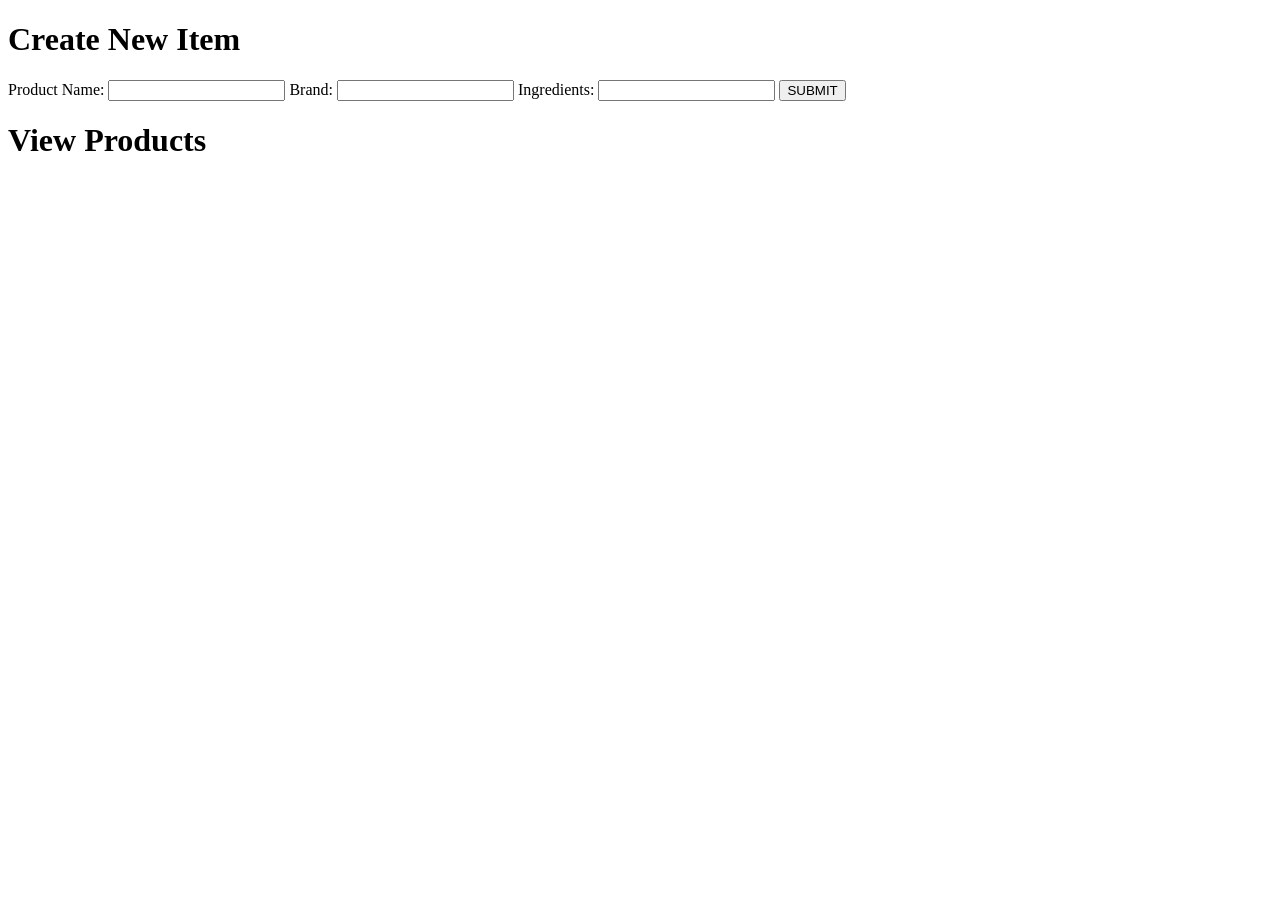
==== templates/index.html @ 7777fb93 "created files to keep my app streamlined" ====
<!DOCTYPE html>
<html lang="en">
<head>
    <meta charset="UTF-8">
    <meta name="viewport" content="width=device-width, initial-scale=1.0">
    <title>Document</title>
</head>
<body>
    <div>
        <form action="submit" id="Form">
            <h1>Create New Item</h1>
            <label for="product-name"> Product Name: <input type="text" id="name"></label>
            <label for="brand">Brand: <input type="text" id="brand"></label>
            <label for="Ingredients">Ingredients: <input type="text" id="ingredients"></label>
            <button type="submit">SUBMIT</button>
        </form>
        <!-- code Snippet to display the inventory products -->
         <div id="view">
            <h1>View Products</h1>
            <ul id="view_list"></ul>
         </div>

         <!-- Create a function to update name and brand for the products -->
        
    </div>
    <script src="index.js"></script>
</body>
</html>
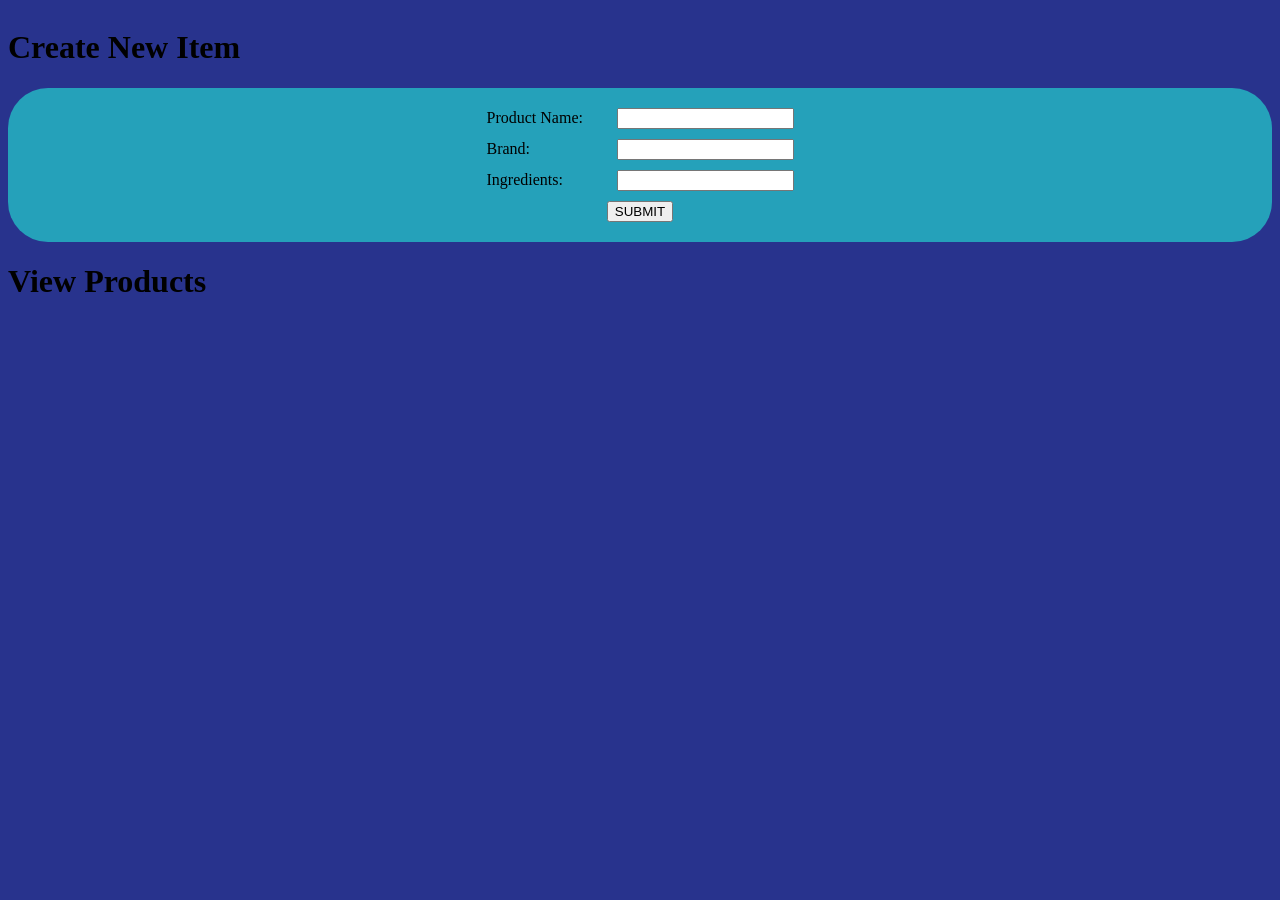
==== commit ed115a51: "Edited Css file and html files for stying" ====
--- a/templates/index.html
+++ b/templates/index.html
@@ -3,16 +3,19 @@
 <head>
     <meta charset="UTF-8">
     <meta name="viewport" content="width=device-width, initial-scale=1.0">
+    <link rel="stylesheet" href="/static/index.css">
     <title>Document</title>
 </head>
 <body>
     <div>
-        <form action="submit" id="Form">
+        <form  id="Form">
             <h1>Create New Item</h1>
-            <label for="product-name"> Product Name: <input type="text" id="name"></label>
-            <label for="brand">Brand: <input type="text" id="brand"></label>
-            <label for="Ingredients">Ingredients: <input type="text" id="ingredients"></label>
-            <button type="submit">SUBMIT</button>
+            <div id="content">
+                <label for="product-name"> Product Name: <input type="text" id="name"></label>
+                <label for="brand">Brand: <input type="text" id="brand"></label>
+                <label for="Ingredients">Ingredients: <input type="text" id="ingredients"></label>
+                <button type="submit">SUBMIT</button>
+            </div>
         </form>
         <!-- code Snippet to display the inventory products -->
          <div id="view">
@@ -23,6 +26,6 @@
          <!-- Create a function to update name and brand for the products -->
         
     </div>
-    <script src="index.js"></script>
+    <script src="/static/index.js"></script>
 </body>
 </html>
--- a/static/index.css
+++ b/static/index.css
@@ -0,0 +1,90 @@
+@media screen and (min-width) and (max-width){
+      body {
+        font-size: 16px;
+    }
+
+    form {
+        width: 90%;
+    }
+
+    input {
+        width: 100%;
+    }
+
+}
+@media screen and (max-width: 480px) {
+label {
+    display: grid;
+    grid-template-columns: 40vw auto;
+    gap: 10px;
+    align-items: center;
+}
+
+input,
+select {
+    width: 100vw;
+    box-sizing: border-box;
+}
+
+}
+* {
+    box-sizing: border-box;
+}
+
+body{
+    background-color: rgb(40, 51, 141);
+    display: flex;
+    gap: 1opx;
+    flex-direction: column;
+}
+#Form{
+    display: flex;
+    flex-direction: column;
+    align-items: left;
+}
+#content{
+    display: flex;
+    flex-direction: column;
+    background-color: rgb(37, 161, 186);
+    align-items: center;
+    align-content: center;
+    gap: 10px;
+    border-radius: 40px;
+    border-width: 20px;
+    padding: 20px;   
+    flex-wrap: wrap;
+}
+
+label {
+    display: grid;
+    grid-template-columns: 120px auto;
+    gap: 10px;
+    align-items: center;
+}
+
+input,
+select {
+    width: auto;
+    box-sizing: border-box;
+}
+
+#view_list ul{
+    text-transform: uppercase;
+    font-size: large;
+    font-family: 'Segoe UI', Tahoma, Geneva, Verdana, sans-serif;
+}
+#view_list ul ul{
+    text-transform: capitalize;
+    font-size: medium;
+    font-weight: 400;
+    font-style: italic
+}
+#view_list ul button{
+    margin-right: 20px;
+    margin-right: 20px;
+    width: 70px;
+    height: 25px;
+    text-align: center;
+    text-transform: uppercase;
+
+}
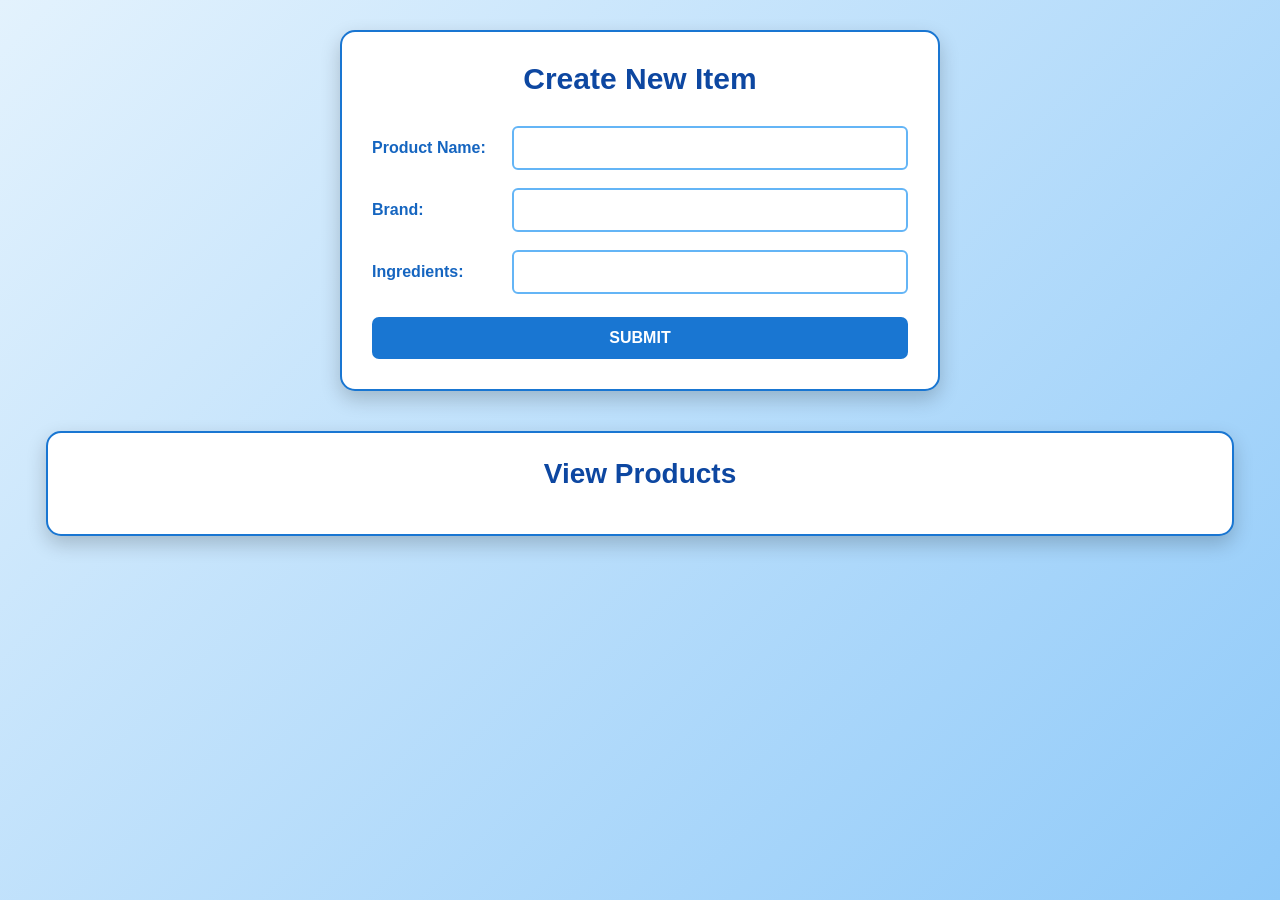
==== commit ab82e44b: "Merge pull request #12 from David-Manjari/Html Html" ====
--- a/templates/index.html
+++ b/templates/index.html
@@ -26,6 +26,5 @@
          <!-- Create a function to update name and brand for the products -->
         
     </div>
-    <script src="/static/index.js"></script>
 </body>
 </html>
--- a/static/index.css
+++ b/static/index.css
@@ -1,90 +1,193 @@
-@media screen and (min-width) and (max-width){
-      body {
-        font-size: 16px;
-    }
 
-    form {
-        width: 90%;
-    }
-
-    input {
-        width: 100%;
-    }
-
-}
-@media screen and (max-width: 480px) {
-label {
-    display: grid;
-    grid-template-columns: 40vw auto;
-    gap: 10px;
-    align-items: center;
-}
-
-input,
-select {
-    width: 100vw;
-    box-sizing: border-box;
-}
-
-}
 * {
     box-sizing: border-box;
 }
-
-body{
-    background-color: rgb(40, 51, 141);
-    display: flex;
-    gap: 1opx;
-    flex-direction: column;
+html {
+    scroll-behavior: smooth;
 }
-#Form{
+body {
+    margin: 0;
+    min-height: 100vh;
+    padding: 30px 15px;
+    font-family: Arial, sans-serif;
+    background: linear-gradient(135deg, #e3f2fd, #90caf9);
+    color: #0d47a1;
+}
+body > div {
+    width: 95%;
+    max-width: 1200px;
+    margin: auto;
+}
+#Form {
+    width: 100%;
+    max-width: 600px;
+    margin: 0 auto 40px;
+    padding: 30px;
+    background-color: white;
+    border: 2px solid #1976d2;
+    border-radius: 15px;
+    box-shadow: 0 8px 20px rgba(0, 0, 0, 0.2);
+}
+#Form h1 {
+    margin-top: 0;
+    margin-bottom: 30px;
+    text-align: center;
+    color: #0d47a1;
+    font-size: 30px;
+}
+#content {
     display: flex;
     flex-direction: column;
-    align-items: left;
+    gap: 18px;
 }
-#content{
+#content label {
+    display: grid;
+    grid-template-columns: 130px 1fr;
+    align-items: center;
+    gap: 10px;
+    font-weight: bold;
+    color: #1565c0;
+}
+#content input {
+    width: 100%;
+    padding: 11px;
+    border: 2px solid #64b5f6;
+    border-radius: 6px;
+    font-size: 16px;
+    outline: none;
+}
+#content input:focus {
+    border-color: #1565c0;
+    box-shadow: 0 0 6px rgba(21, 101, 192, 0.35);
+}
+#content button {
+    width: 100%;
+    padding: 12px;
+    margin-top: 5px;
+    background-color: #1976d2;
+    color: white;
+    border: none;
+    border-radius: 7px;
+    font-size: 16px;
+    font-weight: bold;
+    cursor: pointer;
+    transition: background-color 0.2s;
+}
+#content button:hover {
+    background-color: #0d47a1;
+}
+#view {
+    width: 100%;
+    padding: 25px;
+    background-color: white;
+    border: 2px solid #1976d2;
+    border-radius: 15px;
+    box-shadow: 0 8px 20px rgba(0, 0, 0, 0.2);
+}
+#view h1 {
+    margin-top: 0;
+    text-align: center;
+    color: #0d47a1;
+    font-size: 28px;
+}
+#view_list {
     display: flex;
     flex-direction: column;
-    background-color: rgb(37, 161, 186);
+    gap: 12px;
+    padding: 0;
+    margin: 0;
+    list-style: none;
+}
+#view_list li {
+    display: flex;
+    justify-content: space-between;
     align-items: center;
-    align-content: center;
-    gap: 10px;
-    border-radius: 40px;
-    border-width: 20px;
-    padding: 20px;   
-    flex-wrap: wrap;
+    gap: 15px;
+    padding: 15px;
+    background-color: #2196f3;
+    color: white;
+    border-radius: 8px;
+    overflow-wrap: anywhere;
 }
-
-label {
-    display: grid;
-    grid-template-columns: 120px auto;
-    gap: 10px;
-    align-items: center;
+#view_list button {
+    padding: 8px 14px;
+    background-color: #0d47a1;
+    color: white;
+    border: none;
+    border-radius: 5px;
+    cursor: pointer;
+    font-weight: bold;
+    white-space: nowrap;
 }
-
-input,
-select {
-    width: auto;
-    box-sizing: border-box;
+#view_list button:hover {
+    background-color: #002171;
 }
-
-#view_list ul{
-    text-transform: uppercase;
-    font-size: large;
-    font-family: 'Segoe UI', Tahoma, Geneva, Verdana, sans-serif;
+@media screen and (max-width: 768px) {
+    body {
+        padding: 20px 10px;
+    }
+    body > div {
+        width: 100%;
+    }
+    #Form {
+        width: 95%;
+        padding: 25px;
+    }
+    #Form h1 {
+        font-size: 26px;
+    }
+    #view {
+        width: 95%;
+        margin: auto;
+        padding: 20px;
+    }
+    #view h1 {
+        font-size: 24px;
+    }
+    #view_list li {
+        flex-direction: column;
+        align-items: stretch;
+    }
+    #view_list button {
+        width: 100%;
+    }
 }
-#view_list ul ul{
-    text-transform: capitalize;
-    font-size: medium;
-    font-weight: 400;
-    font-style: italic
-}
-#view_list ul button{
-    margin-right: 20px;
-    margin-right: 20px;
-    width: 70px;
-    height: 25px;
-    text-align: center;
-    text-transform: uppercase;
-
+@media screen and (max-width: 480px) {
+    body {
+        padding: 10px;
+    }
+    #Form {
+        width: 100%;
+        padding: 20px;
+    }
+    #Form h1 {
+        font-size: 22px;
+    }
+    #content label {
+        display: flex;
+        flex-direction: column;
+        align-items: stretch;
+        gap: 5px;
+    }
+    #content input {
+        width: 100%;
+    }
+    #content button {
+        width: 100%;
+    }
+    #view {
+        width: 100%;
+        padding: 15px;
+    }
+    #view h1 {
+        font-size: 21px;
+    }
+    #view_list li {
+        padding: 12px;
+        font-size: 14px;
+    }
+    #view_list button {
+        width: 100%;
+        padding: 10px;
+    }
 }
